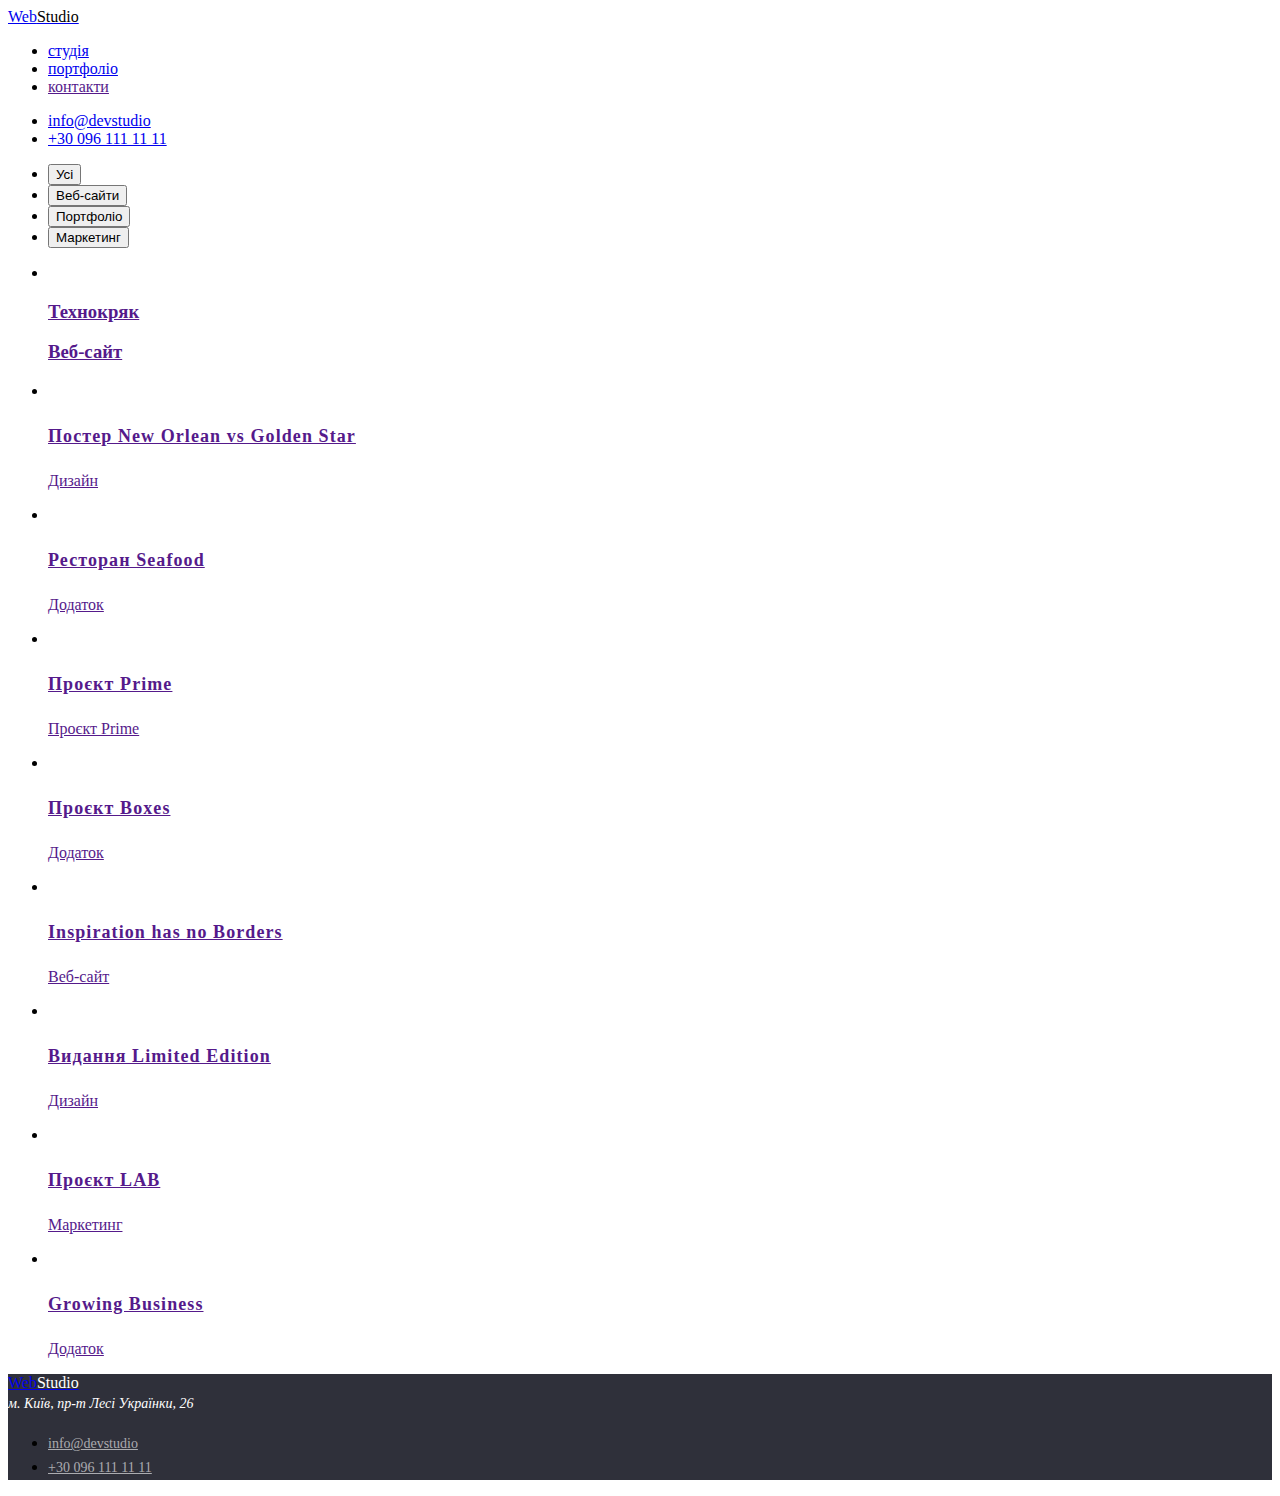
==== portfolio.html @ ad40e03a "cd" ====
<!DOCTYPE html>
<html lang="en">
<head>
    <meta charset="UTF-8">
    <meta http-equiv="X-UA-Compatible" content="IE=edge">
    <meta name="viewport" content="width=device-width, initial-scale=1.0">
    <link rel="stylesheet" href="https://cdnjs.cloudflare.com/ajax/libs/modern-normalize/1.1.0/modern-normalize.min.css" integrity="sha512-wpPYUAdjBVSE4KJnH1VR1HeZfpl1ub8YT/NKx4PuQ5NmX2tKuGu6U/JRp5y+Y8XG2tV+wKQpNHVUX03MfMFn9Q==" crossorigin="anonymous" referrerpolicy="no-referrer" />
<link rel="stylesheet" href="portfolio.css">
    <title>Portfolio</title>
</head>
<body>
    <header>
       
        <nav>
        <!-- Логотип -->
        <a class="logo"  href="./">Web<span>Studio</span></a>
         <!-- Навігація -->
         <ul>
           <li><a href="./index.html">студія</a></li>
           <li><a href="./portfolio.html">портфоліо</a></li>
           <li><a href="">контакти</a></li>
         </ul>
       </nav>
       <ul>
         <li><a href="info@devstudio">info@devstudio</a></li>
         <li><a href="+30 096 111 11 11 ">+30 096 111 11 11 </a></li>
       </ul>
     </header>
     <main>
        <section>
<ul>
    <li>
<button type="button">  Усі  </button>
</li>
<li>
<button type="button"> Веб-сайти </button>
</li>
<li>
<button type="button"> Портфоліо </button>
</li>
<li>
<button type="button">Маркетинг</button>
</li>
</ul>
<ul>
    <li>
        <a href="">
            <img src="images/img11.png" alt="">
            <h3 class="">Технокряк</p>
            <p>Веб-сайт</p>
        </a>
    </li>
    <li>
        <a href="">
            <img src="images/img12.png" alt="">
            <h3 class="job-title">Постер New Orlean vs Golden Star</h3>
            <p>Дизайн</p>
        </a>
    </li>
    <li>
        <a href="">
            <img src="images/img13.png" alt="">
            <h3 class="job-title">Ресторан Seafood</h3>
            <p>Додаток</p>
        </a>
    </li>
    <li>
        <a href="">
            <img src="images/img14.png" alt="">
            <h3 class="job-title">Проєкт Prime</h3>
            <p>Проєкт Prime</p>
        </a>
    </li>
    <li>
        <a href="">
            <img src="images/img14 (1).png" alt="">
            <h3 class="job-title">Проєкт Boxes</h3>
            <p>Додаток</p>
        </a>
    </li>
    <li>
        <a href="">
            <img src="images/img15.png" alt="">
            <h3 class="job-title">Inspiration has no Borders</h3>
            <p>Веб-сайт</p>
        </a>
    </li>
    <li>
        <a href="">
            <img src="images/img15.png" alt="">
            <h3 class="job-title">Видання Limited Edition</h3>
            <p>Дизайн</p>
        </a>
    </li>
    <li>
        <a href="">
            <img src="images/img17.png" alt="">
            <h3 class="job-title">Проєкт LAB</h3>
            <p>Маркетинг</p>
        </a>
    </li>
    <li>
        <a href="">
            <img src="images/img18.png" alt="">
            <h3 class="job-title">Growing Business</h3>
            <p>Додаток</p>
        </a>
    </li>
</ul>
        </section>
     </main>
    
<footer class="footer">
    <a class="logo" href="./">Web<span>Studio</span></a>
    
    <address class="address">м. Київ, пр-т Лесі Українки, 26</address>
    <ul>
      <li><a class="contacts-link" href="info@devstudio">info@devstudio</a></li>
      <li><a class="contacts-link"  href="+30 096 111 11 11 ">+30 096 111 11 11 </a></li>
    </ul>
    </footer>  
</body>
</html>
---- portfolio.css ----
:root{
    --primary-text-color:#212121; --secondary-text-color: #757575; --logo-color: #000; --accent-color: #2196F3; --background-color: #fff; --hero-background-color:#2F303A; 
}
.logo>span{
    color: var(--logo-color);
}

.footer  .contacts-link{
    font-weight: 400;
font-size: 14px;
line-height: 24px;
color: rgba(255, 255, 255, 0.6);

}
.address{
  

    font-weight: 400;
    font-size: 14px;
    line-height: 24px;
    color: var(--background-color);
    }
    .footer{
        background-color: var(--hero-background-color);
    }
    
    .footer .logo>span{
        color: var(--background-color)
    }
    .job-title{
        font-family: 'Roboto';
font-style: normal;
font-weight: 700;
font-size: 18px;
line-height: 36px;
letter-spacing: 0.06em;
    }
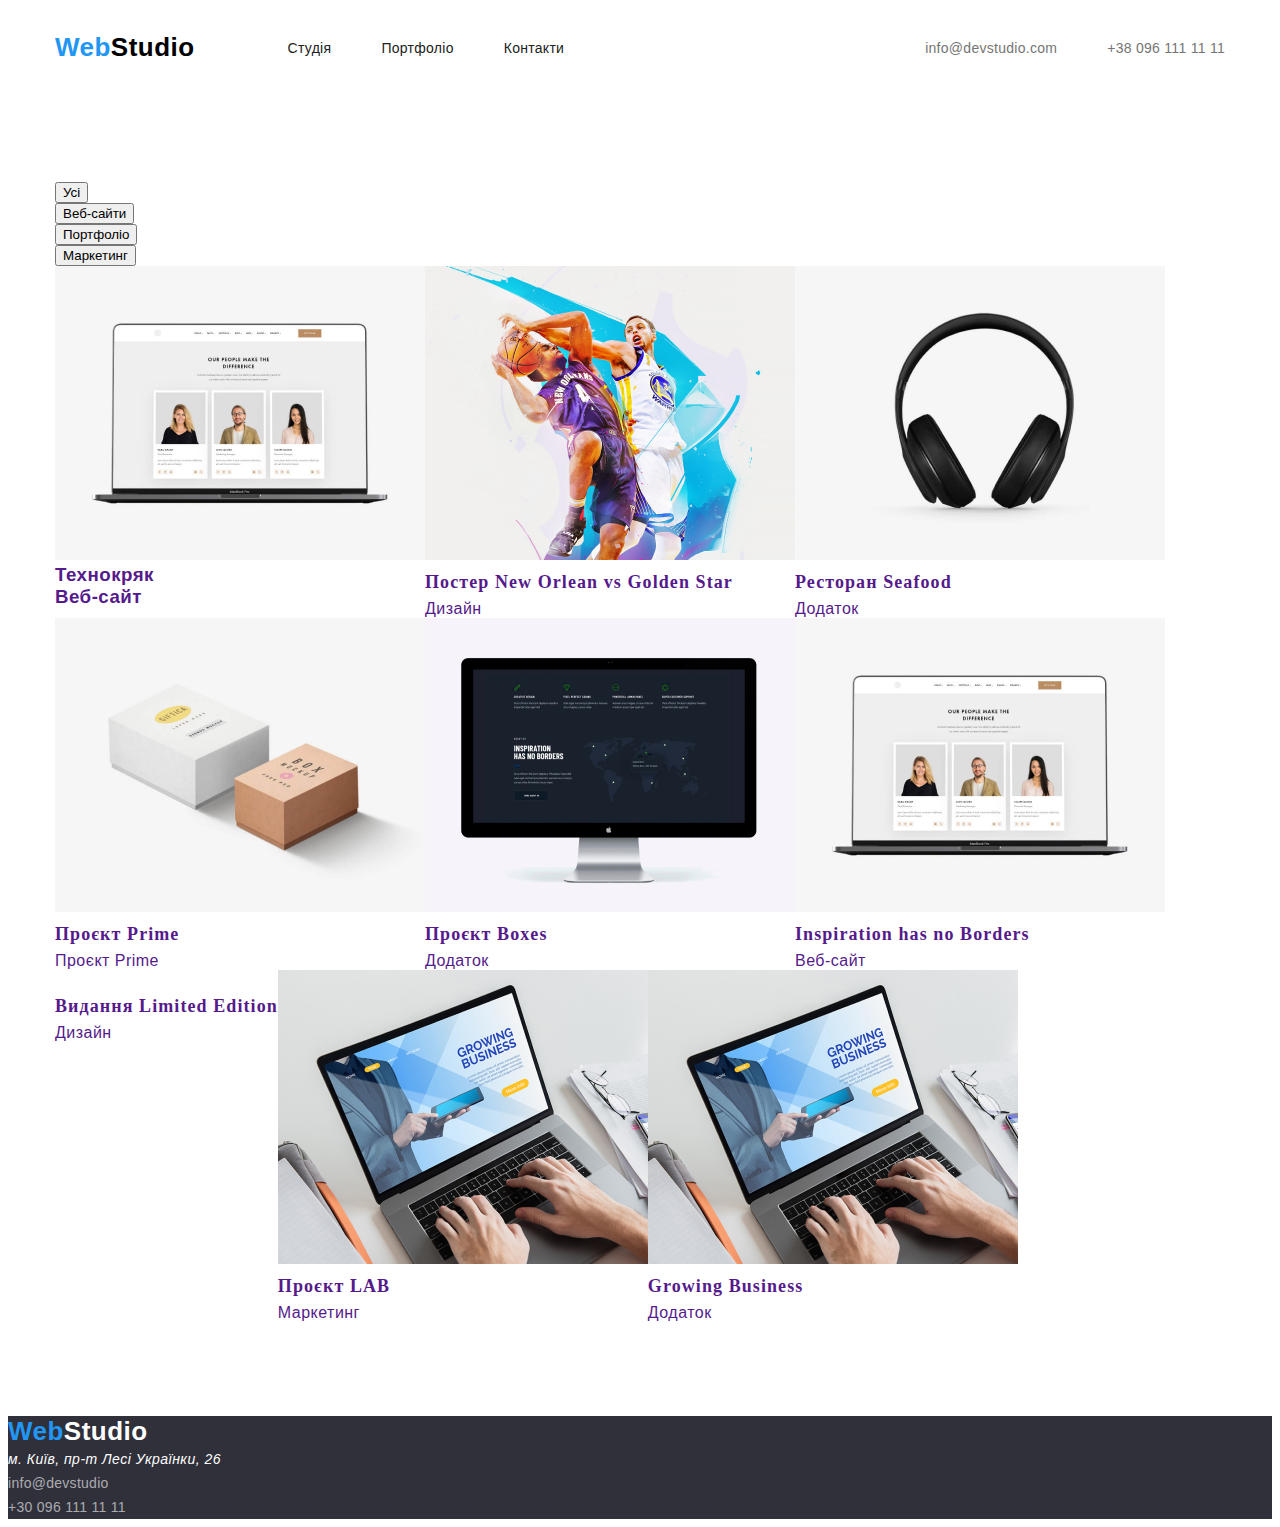
==== commit 04c944c0: "'" ====
--- a/portfolio.html
+++ b/portfolio.html
@@ -5,29 +5,45 @@
     <meta http-equiv="X-UA-Compatible" content="IE=edge">
     <meta name="viewport" content="width=device-width, initial-scale=1.0">
     <link rel="stylesheet" href="https://cdnjs.cloudflare.com/ajax/libs/modern-normalize/1.1.0/modern-normalize.min.css" integrity="sha512-wpPYUAdjBVSE4KJnH1VR1HeZfpl1ub8YT/NKx4PuQ5NmX2tKuGu6U/JRp5y+Y8XG2tV+wKQpNHVUX03MfMFn9Q==" crossorigin="anonymous" referrerpolicy="no-referrer" />
+    <link rel="stylesheet" href="main.css">
 <link rel="stylesheet" href="portfolio.css">
     <title>Portfolio</title>
 </head>
 <body>
     <header>
        
-        <nav>
-        <!-- Логотип -->
-        <a class="logo"  href="./">Web<span>Studio</span></a>
-         <!-- Навігація -->
-         <ul>
-           <li><a href="./index.html">студія</a></li>
-           <li><a href="./portfolio.html">портфоліо</a></li>
-           <li><a href="">контакти</a></li>
-         </ul>
-       </nav>
-       <ul>
-         <li><a href="info@devstudio">info@devstudio</a></li>
-         <li><a href="+30 096 111 11 11 ">+30 096 111 11 11 </a></li>
-       </ul>
-     </header>
-     <main>
-        <section>
+        <div class="container header">
+            <nav>
+              <!-- Логотип -->
+              <a class="logo" href="./">Web<span>Studio</span></a>
+              <!--Навігація -->
+              <ul class="nav-list">
+                <li class="nav-item">
+                  <a class="nav-link" href="">Студія</a>
+                </li>
+                <li class="nav-item">
+                  <a class="nav-link" href="./portfolio.html">Портфоліо</a>
+                </li>
+                <li class="nav-item">
+                  <a class="nav-link" href="">Контакти</a>
+                </li>
+              </ul>
+            </nav>
+            <!-- Контакти -->
+            <ul class="contacts-list">
+             <li class="contacts-item">
+               <a class="contacts-link" href="">info@devstudio.com</a>
+             </li>
+             <li class="contacts-item">
+               <a class="contacts-link" href="">+38 096 111 11 11</a>
+             </li>
+            </ul>
+            
+          </div>
+    </header>
+    <main>
+        <section class="section">
+            <div class="container">
 <ul>
     <li>
 <button type="button">  Усі  </button>
@@ -42,71 +58,90 @@
 <button type="button">Маркетинг</button>
 </li>
 </ul>
-<ul>
-    <li>
+<ul class="foto-list">
+    <li class="foto-item" >
         <a href="">
-            <img src="images/img11.png" alt="">
+            <img src="images/img1 (1).png" alt="">
+            <div>
             <h3 class="">Технокряк</p>
             <p>Веб-сайт</p>
+            </div>
         </a>
     </li>
-    <li>
+    <li class="foto-item">
         <a href="">
-            <img src="images/img12.png" alt="">
+            <img src="images/img2.png" alt="">
+            <div>
             <h3 class="job-title">Постер New Orlean vs Golden Star</h3>
             <p>Дизайн</p>
+            </div>
         </a>
     </li>
-    <li>
+    <li class="foto-item">
         <a href="">
-            <img src="images/img13.png" alt="">
+            <img src="images/img4.png" alt="">
+            <div>
             <h3 class="job-title">Ресторан Seafood</h3>
             <p>Додаток</p>
+            </div>
         </a>
     </li>
-    <li>
+    <li class="foto-item">
         <a href="">
-            <img src="images/img14.png" alt="">
+            <img src="images/img5.png" alt="">
+            <div>
             <h3 class="job-title">Проєкт Prime</h3>
             <p>Проєкт Prime</p>
+            </div>
         </a>
     </li>
-    <li>
+    <li class="foto-item">
         <a href="">
-            <img src="images/img14 (1).png" alt="">
+            <img src="images/img6.png " alt="">
+            <div>
             <h3 class="job-title">Проєкт Boxes</h3>
             <p>Додаток</p>
+            </div>
         </a>
     </li>
-    <li>
+    <li class="foto-item">
         <a href="">
-            <img src="images/img15.png" alt="">
+            <img src="images/img1 (1).png" alt="">
+            <div>
             <h3 class="job-title">Inspiration has no Borders</h3>
             <p>Веб-сайт</p>
+            </div>
         </a>
     </li>
-    <li>
+    <li class="foto-item">
         <a href="">
-            <img src="images/img15.png" alt="">
+            <img src="images/img8.png" alt="">
+            <div>
             <h3 class="job-title">Видання Limited Edition</h3>
             <p>Дизайн</p>
+            </div>
         </a>
     </li>
-    <li>
+    <li class="foto-item">
         <a href="">
-            <img src="images/img17.png" alt="">
+            <img src="images/img9.png" alt="">
+            <div>
             <h3 class="job-title">Проєкт LAB</h3>
             <p>Маркетинг</p>
+            </div>
         </a>
     </li>
-    <li>
+    <li class="foto-item">
         <a href="">
-            <img src="images/img18.png" alt="">
+            <img src="images/img9.png" alt="">
+            <div>
             <h3 class="job-title">Growing Business</h3>
             <p>Додаток</p>
+            </div>
         </a>
     </li>
 </ul>
+            </div>
         </section>
      </main>
     
--- a/main.css
+++ b/main.css
@@ -0,0 +1,301 @@
+:root{
+    --primary-text-color:#212121;
+    --secondary-text-color: #757575;
+    --logo-color: #000;
+    --accent-color: #2196F3;
+    --background-color: #fff;
+    --hero-background-color:#2F303A;
+}
+
+html{
+    box-sizing: border-box;
+}
+
+*,
+*::before,
+*::after{
+    box-sizing: inherit;
+}
+
+
+body{
+    font-family: 'Roboto', sans-serif;
+    font-style: normal;
+    letter-spacing: 0.03em;
+
+    color: var(--primary-text-color);
+    background-color: var(--background-color);
+}
+
+a{
+    text-decoration: none;
+}
+
+ul,
+p,
+h1,
+h2,
+h3,
+li{
+    list-style: none;
+    padding: 0;
+    margin: 0;
+
+}
+/* загальні стилі */
+
+.section{
+    /* outline: solid 3px green; */
+
+    padding-top: 94px;
+    padding-bottom: 94px;
+}
+
+.container{
+    /* outline: solid 3px red; */
+
+    width: 1200px;
+    padding-left: 15px;
+    padding-right: 15px;
+    margin-left: auto;
+    margin-right: auto;
+}
+
+.section-title{   
+    font-weight: 700;
+    font-size: 36px;
+    line-height: 42px;
+    text-align: center;
+
+    margin-bottom: 50px;
+}
+/* header */
+
+.container.header{
+    display: flex;
+    justify-content: center;
+    align-items: center;
+
+    padding-top: 24px;
+    padding-bottom: 25px;
+}
+
+.header nav{
+    display: flex;
+    justify-content: center;
+    align-items: center;
+}
+
+.logo{
+    font-family: 'Raleway', sans-serif;
+    font-weight: 700;
+    font-size: 26px;
+    line-height: 31px;
+
+    color: var(--accent-color);
+}
+
+.logo > span{
+    color: var(--logo-color);
+}
+
+.nav-list{
+    display: flex;
+
+    margin-left: 93px;
+}
+
+.nav-item:not(:first-child),
+.contacts-item:not(:first-child){
+    margin-left: 50px;
+}
+
+/* .nav-item:nth-child(n+2),
+   .contacts-item:nth-child(n+2){
+    margin-left: 50px;
+} */
+
+/* .nav-item + .nav-item,
+    .contscts-item + .contacts-item{
+    margin-left: 50px;
+} */
+
+
+.contacts-list{
+    display: flex; 
+    
+    margin-left: auto;
+}
+
+
+.nav-link,
+.contacts-link{
+    font-weight: 500;
+    font-size: 14px;
+    line-height: 16px;
+    letter-spacing: 0.02em;
+}
+
+.nav-link{
+    color: var(--primary-text-color);
+
+    padding-top: 32px;
+    padding-bottom: 32px;
+}
+
+.contacts-link{
+    color: var(--secondary-text-color);
+}
+
+.nav-link:hover,
+.nav-link:focus,
+.contacts-link:hover,
+.contacts-link:focus{
+    color: var(--accent-color);
+}
+
+/* Герой */
+.hero{
+    padding-top: 200px;
+    padding-bottom: 200px;
+    background-color: var(--hero-background-color);
+}
+
+.hero .container{
+    text-align: center;
+}
+
+h1{
+    width: 696px;
+
+    margin-right: auto;
+    margin-left: auto;
+    margin-bottom: 30px;
+
+    font-weight: 900;
+    font-size: 44px;
+    line-height: 60px;
+    letter-spacing: 0.06em;
+    text-transform: uppercase;
+
+    color: var(--background-color);
+}
+
+.hero-button{
+    border: none;
+    border-radius: 4px;
+    box-shadow: 0px 4px 4px rgba(0, 0, 0, 0.15);
+    
+    padding: 10px 32px;
+
+    font-weight: 700;
+    font-size: 16px;
+    line-height: 30px;
+    letter-spacing: 0.06em;
+    text-align: center;    
+
+    color: var(--background-color);
+    background-color: var(--accent-color);
+}
+
+/* Переваги */
+
+.advantages{
+    display: flex;
+    justify-content: space-between;
+}
+
+.advantages .item{
+    width: 270px;
+}
+.advantages .title,
+.advantages .text{
+    font-size: 14px;
+    line-height: 16px;
+}
+.advantages .title{
+    font-weight: 700;    
+    text-transform: uppercase;
+
+    margin-bottom: 10px;
+}
+
+.advantages .text{
+    font-weight: 400;
+
+    color: var(--secondary-text-color);
+}
+/* Чим ми займаємось */
+
+.what-we-do{
+    display: flex;
+    justify-content: space-between;    
+}
+
+.what-we-do img{
+    width: 370px;
+}
+/* Наша команда */
+
+.section.our-team{
+    background: #F5F4FA;
+}
+
+.team-list{
+    display: flex;
+    justify-content: space-between;
+}
+
+.team-list .img{
+    margin-bottom: 30px;
+}
+
+.team-list .item{
+    box-shadow: 0px 1px 3px rgba(0, 0, 0, 0.12), 0px 1px 1px rgba(0, 0, 0, 0.14), 0px 2px 1px rgba(0, 0, 0, 0.2);
+    border-radius: 0px 0px 4px 4px;
+}
+
+.name{
+    font-weight: 500;
+    font-size: 16px;
+    line-height: 19px;
+    text-align: center;
+
+    margin-bottom: 10px;
+}
+
+.posision{
+    font-weight: 400;
+    font-size: 16px;
+    line-height: 19px;
+    text-align: center;
+    letter-spacing: 0.03em;
+
+    color: var(--secondary-text-color);
+
+    margin-bottom: 30px;
+}
+/* футер */
+.footer{
+    background-color: var(--hero-background-color);
+}
+
+.footer .logo > span{
+    color: var(--background-color);
+}
+
+address{
+    font-weight: 400;
+    font-size: 14px;
+    line-height: 24px;
+
+    color: var(--background-color);
+}
+
+.footer .contacts-link{
+    font-weight: 400;
+    font-size: 14px;
+    line-height: 24px;
+
+    color: rgba(255, 255, 255, 0.6);
+}--- a/portfolio.css
+++ b/portfolio.css
@@ -34,4 +34,14 @@
 font-size: 18px;
 line-height: 36px;
 letter-spacing: 0.06em;
-    }+    }
+    .foto-list{
+        display: flex;
+        flex-wrap: wrap;
+        
+    }
+    .foto-items{
+        width: calc(100% - 6 * 15px / 3);
+        margin: 15px;
+        border: 1px solid white;
+    }
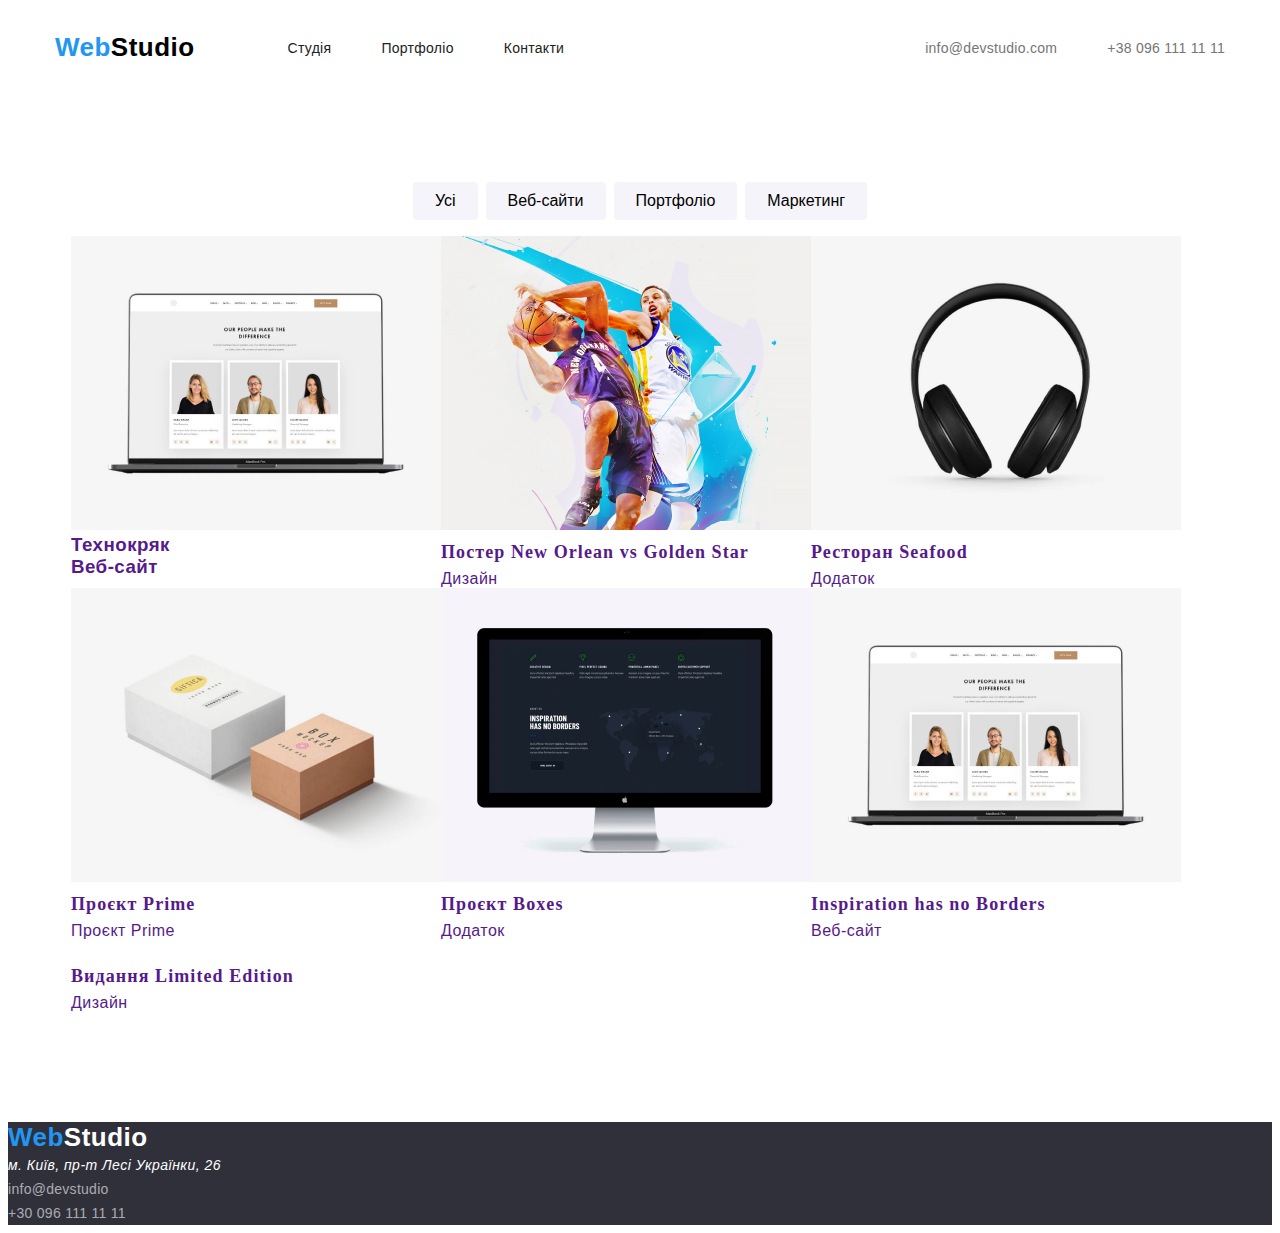
==== commit 198df66d: "kdf" ====
--- a/portfolio.html
+++ b/portfolio.html
@@ -44,19 +44,19 @@
     <main>
         <section class="section">
             <div class="container">
-<ul>
-    <li>
-<button type="button">  Усі  </button>
+<ul class="btn-list">
+    <li class="btn-item" >
+<button  type="button">  Усі  </button>
 </li>
-<li>
-<button type="button"> Веб-сайти </button>
+<li class="btn-item" >
+<button  type="button"> Веб-сайти </button>
 </li>
-<li>
-<button type="button"> Портфоліо </button>
+<li class="btn-item" >
+<button  type="button"> Портфоліо </button>
 </li>
-<li>
-<button type="button">Маркетинг</button>
-</li>
+<li class="btn-item" >
+<button  type="button">Маркетинг</button>
+</li class="btn-item" >
 </ul>
 <ul class="foto-list">
     <li class="foto-item" >
@@ -122,24 +122,7 @@
             </div>
         </a>
     </li>
-    <li class="foto-item">
-        <a href="">
-            <img src="images/img9.png" alt="">
-            <div>
-            <h3 class="job-title">Проєкт LAB</h3>
-            <p>Маркетинг</p>
-            </div>
-        </a>
-    </li>
-    <li class="foto-item">
-        <a href="">
-            <img src="images/img9.png" alt="">
-            <div>
-            <h3 class="job-title">Growing Business</h3>
-            <p>Додаток</p>
-            </div>
-        </a>
-    </li>
+    
 </ul>
             </div>
         </section>
--- a/portfolio.css
+++ b/portfolio.css
@@ -40,8 +40,39 @@
         flex-wrap: wrap;
         
     }
-    .foto-items{
+   .foto-list{
         width: calc(100% - 6 * 15px / 3);
         margin: 15px;
         border: 1px solid white;
     }
+    .btn-list{
+        display: flex;
+        justify-content: center;
+
+    }
+.btn-item:not(:first-child){
+    margin-left: 8px;
+    
+}
+.btn-list button{
+    font-size: 16px;
+    font-weight: 500;
+    line-height: 26px;
+    text-align: center;
+
+    background-color: #f5f4fa;
+    border-radius: 4px;
+    border: none;
+
+    padding-top: 6px;
+    padding-bottom: 6px;
+    padding-left: 22px;
+    padding-right: 22px;
+
+}
+.btn-list button:hover,
+.btn-list button:focus{
+    color: var(--background-color);
+    background-color: var(--accent-color);
+    box-shadow:  0px 3px 1px rgba(0, 0, 0, 0.1), 0px 1px 2px rgba(0, 0, 0, 0.08), 0px 2px 2px rgba(0, 0, 0, 0.12);;
+}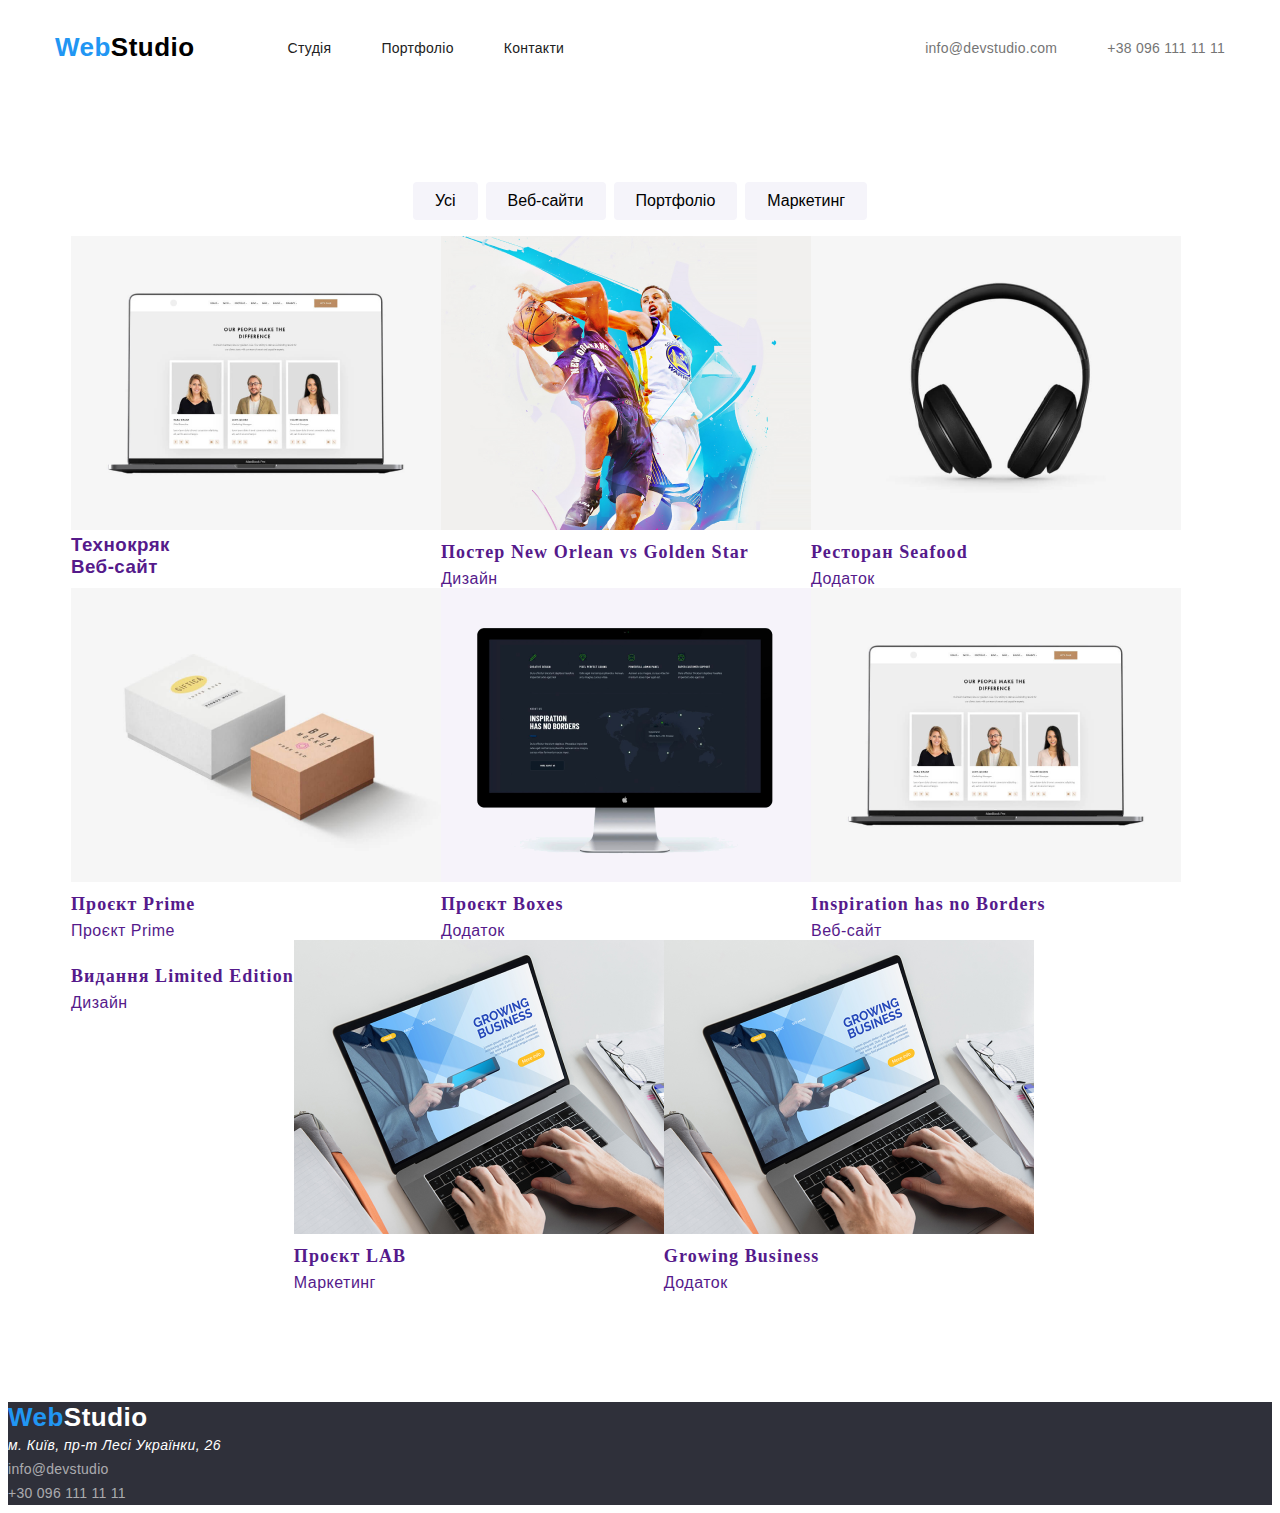
==== commit e995ce6c: "f" ====
--- a/portfolio.html
+++ b/portfolio.html
@@ -122,7 +122,24 @@
             </div>
         </a>
     </li>
-    
+    <li class="foto-item">
+        <a href="">
+            <img src="images/img9.png" alt="">
+            <div>
+            <h3 class="job-title">Проєкт LAB</h3>
+            <p>Маркетинг</p>
+            </div>
+        </a>
+    </li>
+    <li class="foto-item">
+        <a href="">
+            <img src="images/img9.png" alt="">
+            <div>
+            <h3 class="job-title">Growing Business</h3>
+            <p>Додаток</p>
+            </div>
+        </a>
+    </li>
 </ul>
             </div>
         </section>
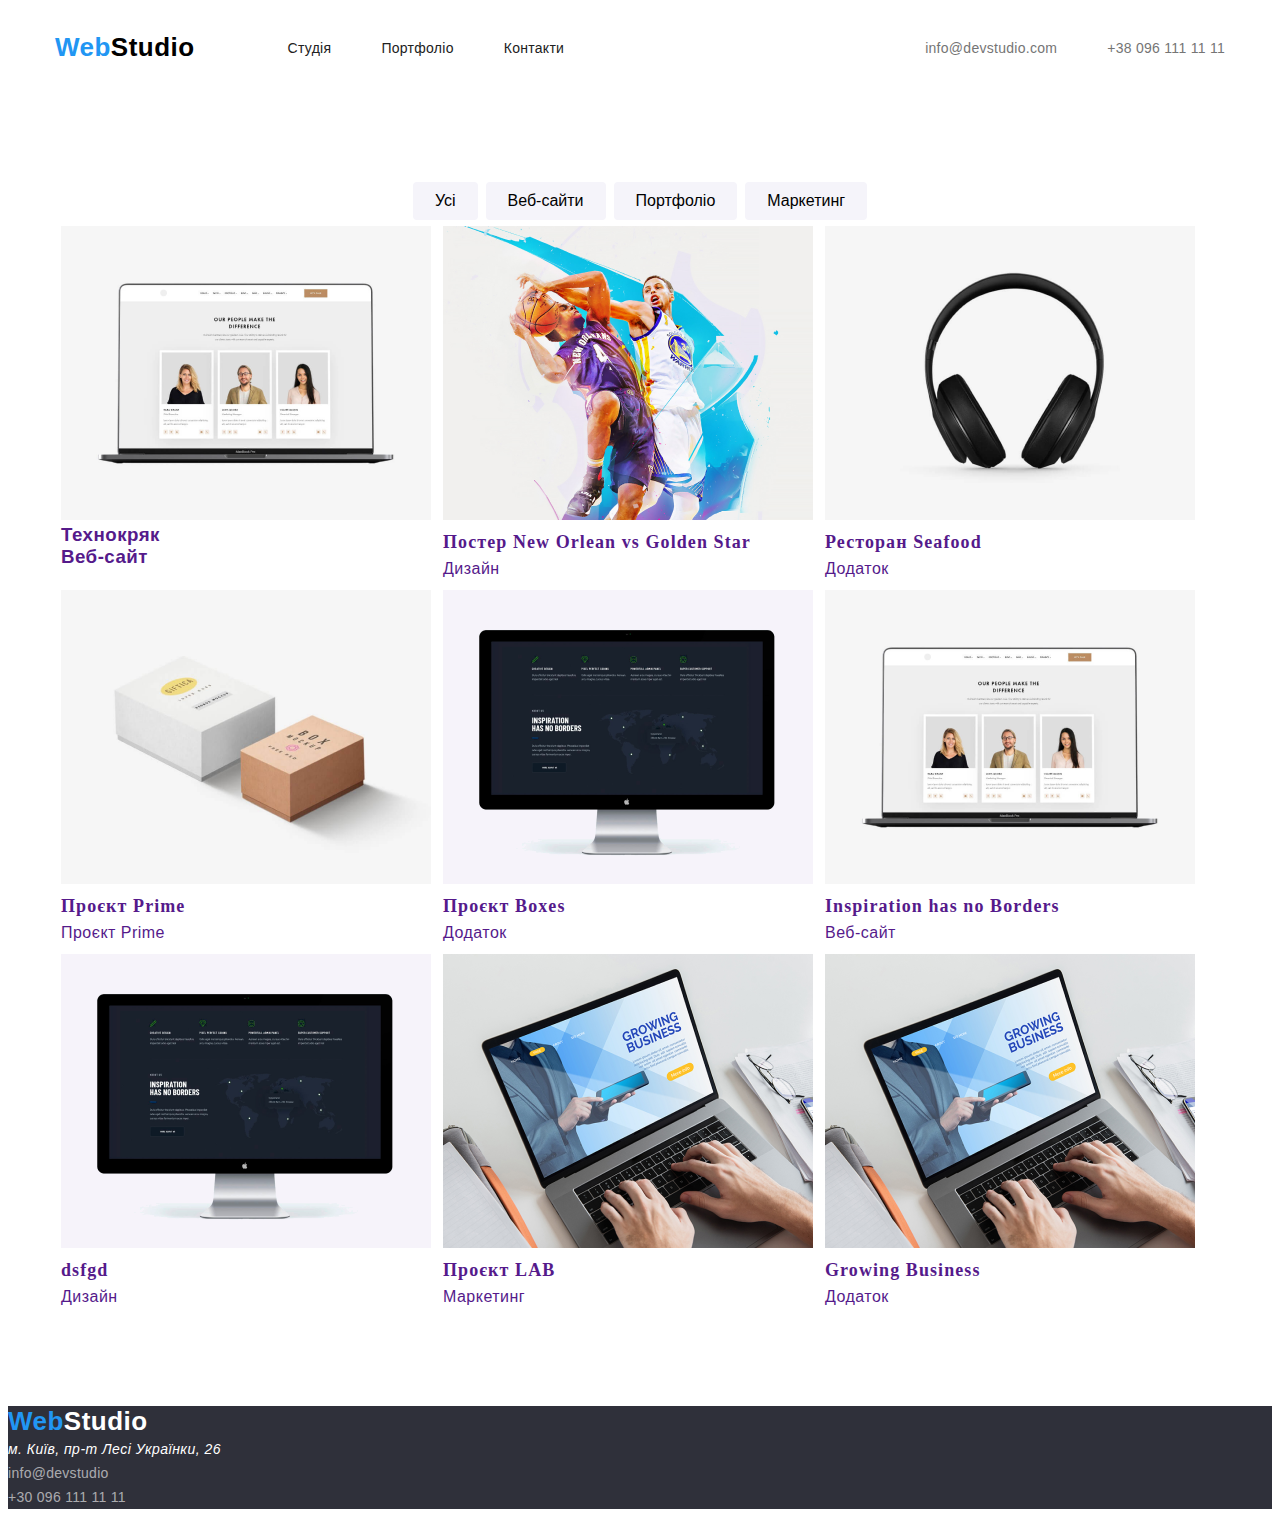
==== commit 1a821922: "в" ====
--- a/portfolio.html
+++ b/portfolio.html
@@ -115,9 +115,9 @@
     </li>
     <li class="foto-item">
         <a href="">
-            <img src="images/img8.png" alt="">
+            <img src="images/img6.png" alt="">
             <div>
-            <h3 class="job-title">Видання Limited Edition</h3>
+            <h3 class="job-title">dsfgd</h3>
             <p>Дизайн</p>
             </div>
         </a>
--- a/portfolio.css
+++ b/portfolio.css
@@ -38,11 +38,12 @@
     .foto-list{
         display: flex;
         flex-wrap: wrap;
-        
+      
     }
-   .foto-list{
-        width: calc(100% - 6 * 15px / 3);
-        margin: 15px;
+   .foto-item{
+        /* width: calc(100% - 6 * 15px / 3); */
+        margin: 5px;
+       
         border: 1px solid white;
     }
     .btn-list{
